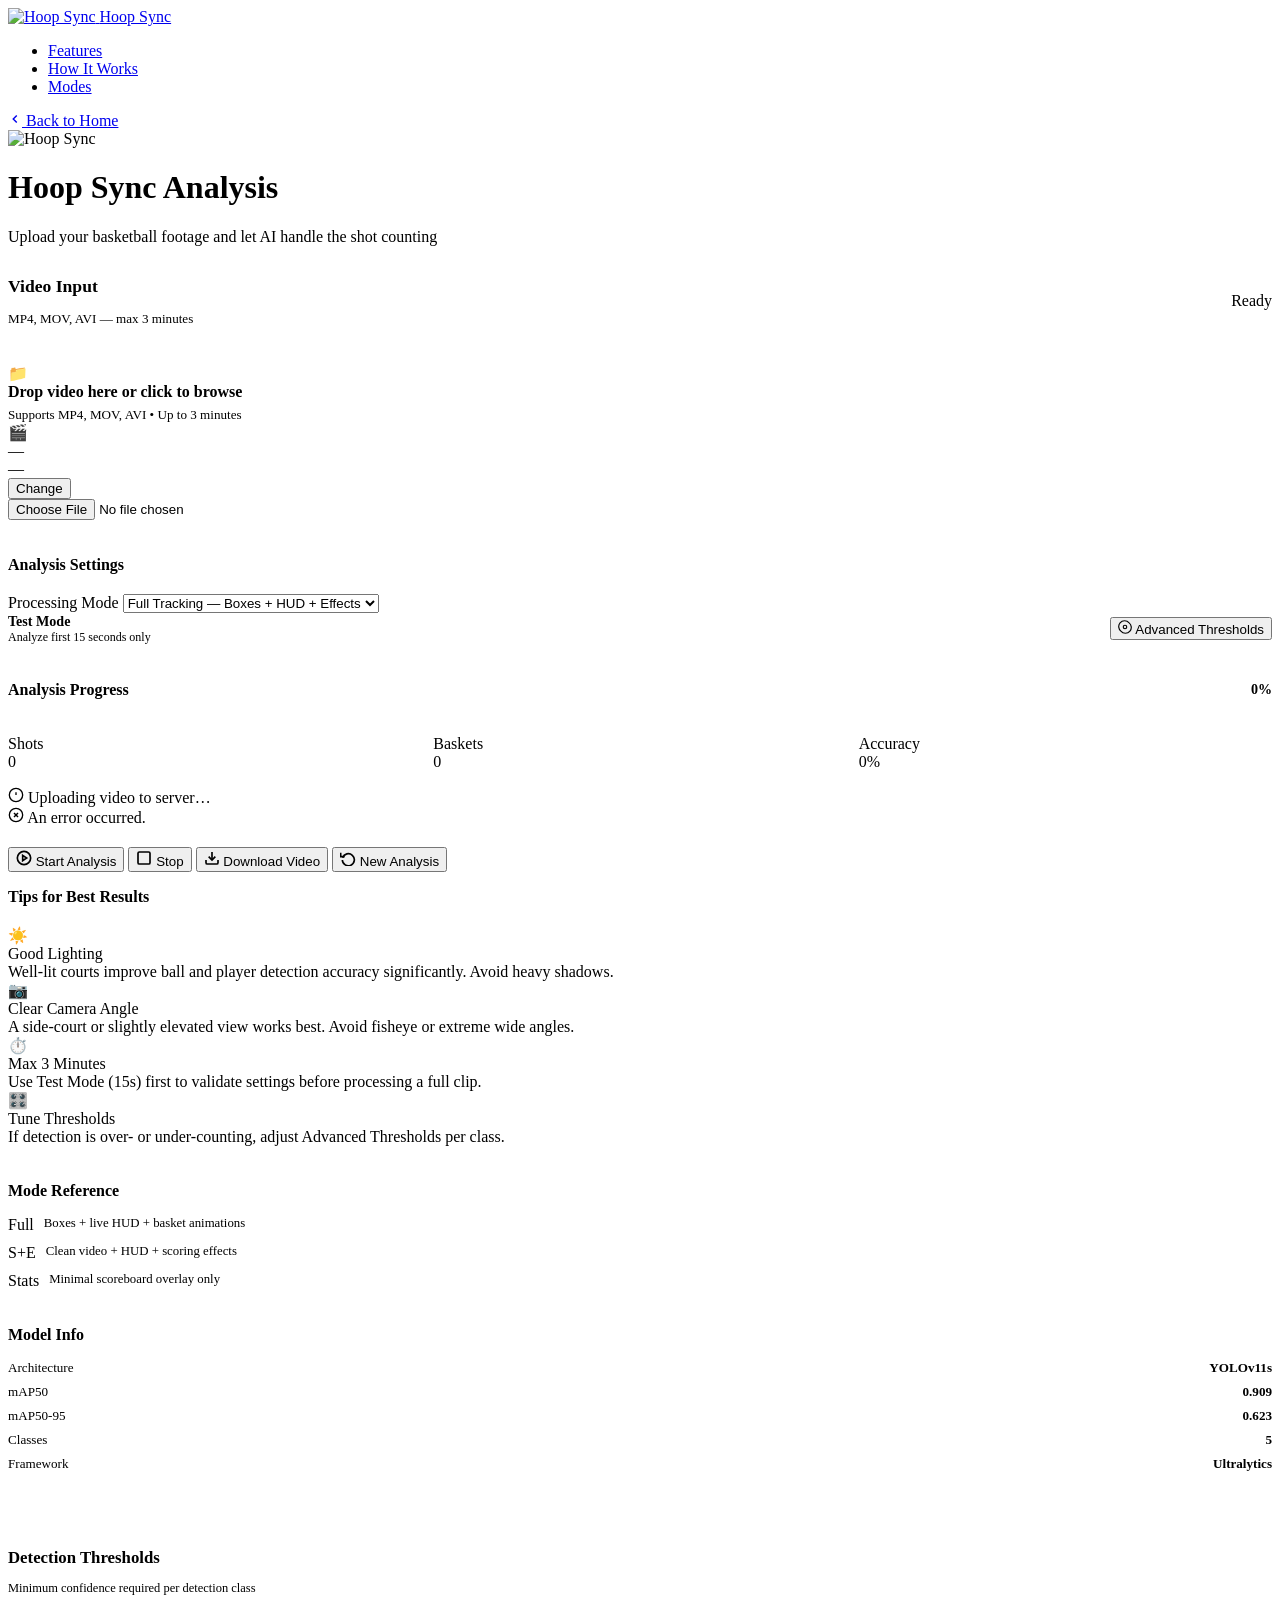
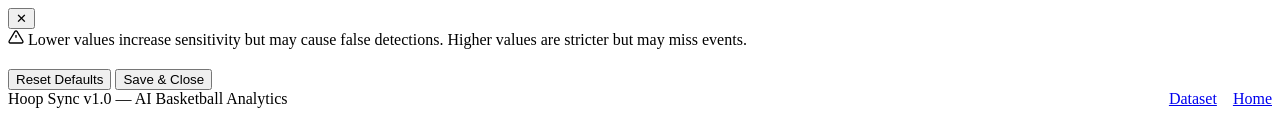
==== frontend/app/index.html @ a54212a4 "Add logo SVG, implement app logic in JavaScript, configure Vercel settings, and remove outdated mode" ====
<!DOCTYPE html>
<html lang="en">
<head>
  <meta charset="UTF-8" />
  <meta name="viewport" content="width=device-width, initial-scale=1.0" />
  <title>Hoop Sync – Analyze Video</title>
  <meta name="description" content="Upload your basketball footage and let Hoop Sync AI analyze shots, baskets, and shooting accuracy." />
  <link rel="icon" href="/static/images/logo.svg" />
  <link rel="stylesheet" href="/static/css/style.css" />
</head>
<body>

<!-- Background orbs -->
<div class="bg-orbs">
  <div class="orb orb-1"></div>
  <div class="orb orb-2"></div>
  <div class="orb orb-3"></div>
</div>

<!-- ===== NAVBAR ===== -->
<nav class="navbar">
  <div class="container nav-inner">
    <a href="/" class="nav-logo">
      <img src="/static/images/logo.svg" alt="Hoop Sync" class="nav-logo-img" />
      <span class="nav-logo-text gradient-text">Hoop Sync</span>
    </a>
    <ul class="nav-links">
      <li><a href="/#features">Features</a></li>
      <li><a href="/#how-it-works">How It Works</a></li>
      <li><a href="/#modes">Modes</a></li>
    </ul>
    <a href="/" class="btn btn-ghost">
      <svg width="14" height="14" viewBox="0 0 24 24" fill="none" stroke="currentColor" stroke-width="2.5"><polyline points="15 18 9 12 15 6"/></svg>
      Back to Home
    </a>
  </div>
</nav>

<!-- ===== APP HEADER ===== -->
<header class="app-header">
  <div class="container">
    <img src="/static/images/logo.svg" alt="Hoop Sync" class="app-logo" />
    <h1 class="app-title"><span class="gradient-text">Hoop Sync</span> Analysis</h1>
    <p class="app-subtitle">Upload your basketball footage and let AI handle the shot counting</p>
  </div>
</header>

<!-- ===== MAIN APP ===== -->
<main class="container" style="padding-bottom:60px;">
  <div class="app-grid">

    <!-- LEFT: Main card -->
    <div style="display:flex;flex-direction:column;gap:20px;">

      <!-- Upload / File card -->
      <div class="card card-glow card-body">
        <div style="display:flex;align-items:center;justify-content:space-between;margin-bottom:24px;flex-wrap:wrap;gap:12px;">
          <div>
            <h2 style="font-size:1.1rem;margin-bottom:4px;">Video Input</h2>
            <p style="font-size:0.82rem;color:var(--text-muted);">MP4, MOV, AVI — max 3 minutes</p>
          </div>
          <span class="badge badge-purple" id="statusBadge">Ready</span>
        </div>

        <!-- Upload zone -->
        <div id="uploadZoneWrap">
          <div class="upload-zone" id="uploadZone">
            <div class="upload-icon">📁</div>
            <div style="font-weight:600;margin-bottom:6px;">Drop video here or click to browse</div>
            <div style="font-size:0.82rem;color:var(--text-muted);">Supports MP4, MOV, AVI &bull; Up to 3 minutes</div>
          </div>
        </div>

        <!-- File info (hidden until file selected) -->
        <div id="fileInfoWrap" class="hidden">
          <div class="file-info">
            <div class="file-icon">🎬</div>
            <div class="file-details">
              <div class="file-name" id="fileName">—</div>
              <div class="file-size" id="fileSize">—</div>
            </div>
            <button class="btn btn-ghost btn-sm" id="btnChangeFile">Change</button>
          </div>
        </div>

        <input type="file" id="fileInput" accept="video/*" class="hidden" />
      </div>

      <!-- Settings card -->
      <div class="card card-body">
        <h3 style="font-size:1rem;margin-bottom:20px;">Analysis Settings</h3>

        <div class="form-group">
          <label class="form-label" for="processingMode">Processing Mode</label>
          <select class="form-control form-select" id="processingMode">
            <option value="full_tracking">Full Tracking — Boxes + HUD + Effects</option>
            <option value="stats_effects">Stats &amp; Effects — Clean View + HUD</option>
            <option value="stats_only">Stats Only — Minimal HUD</option>
          </select>
        </div>

        <div style="display:flex;align-items:center;justify-content:space-between;flex-wrap:wrap;gap:12px;">
          <div class="toggle-wrap" id="testModeToggle" style="cursor:pointer;">
            <div class="toggle" id="testModeToggle"></div>
            <div>
              <div style="font-size:0.88rem;font-weight:600;" id="testModeLabel">Test Mode</div>
              <div style="font-size:0.75rem;color:var(--text-muted);">Analyze first 15 seconds only</div>
            </div>
          </div>
          <button class="btn btn-outline btn-sm" id="btnAdvanced">
            <svg width="14" height="14" viewBox="0 0 24 24" fill="none" stroke="currentColor" stroke-width="2"><circle cx="12" cy="12" r="3"/><path d="M19.07 4.93a10 10 0 0 1 1.41 14.14A10 10 0 0 1 4.93 19.07 10 10 0 0 1 3.52 4.93 10 10 0 0 1 19.07 4.93"/></svg>
            Advanced Thresholds
          </button>
        </div>
      </div>

      <!-- Progress card (hidden until started) -->
      <div class="card card-body hidden" id="progressSection">
        <div style="display:flex;align-items:center;justify-content:space-between;margin-bottom:16px;">
          <h3 style="font-size:1rem;">Analysis Progress</h3>
          <span style="font-size:0.88rem;font-weight:700;color:var(--purple-light);" id="progressPct">0%</span>
        </div>

        <div class="progress-bar-wrap" style="margin-bottom:20px;">
          <div class="progress-bar-fill" id="progressBar" style="width:0%"></div>
        </div>

        <!-- Live stats -->
        <div style="display:grid;grid-template-columns:repeat(3,1fr);gap:12px;margin-bottom:16px;">
          <div class="stat-card purple">
            <div class="stat-label">Shots</div>
            <div class="stat-value" id="statShots">0</div>
          </div>
          <div class="stat-card orange">
            <div class="stat-label">Baskets</div>
            <div class="stat-value" id="statBaskets">0</div>
          </div>
          <div class="stat-card cyan">
            <div class="stat-label">Accuracy</div>
            <div class="stat-value" id="statAccuracy">0%</div>
          </div>
        </div>

        <!-- Uploading note -->
        <div class="alert alert-info hidden" id="uploadingNote">
          <svg width="16" height="16" viewBox="0 0 24 24" fill="none" stroke="currentColor" stroke-width="2"><circle cx="12" cy="12" r="10"/><line x1="12" y1="8" x2="12" y2="12"/><line x1="12" y1="16" x2="12.01" y2="16"/></svg>
          Uploading video to server…
        </div>

        <!-- Error -->
        <div class="alert alert-error hidden" id="errorMsg">
          <svg width="16" height="16" viewBox="0 0 24 24" fill="none" stroke="currentColor" stroke-width="2"><circle cx="12" cy="12" r="10"/><line x1="15" y1="9" x2="9" y2="15"/><line x1="9" y1="9" x2="15" y2="15"/></svg>
          <span id="errorText">An error occurred.</span>
        </div>
      </div>

      <!-- Action buttons -->
      <div class="actions-row">
        <button class="btn btn-primary hidden" id="btnStart" style="flex:1;">
          <svg width="16" height="16" viewBox="0 0 24 24" fill="none" stroke="currentColor" stroke-width="2.5"><circle cx="12" cy="12" r="10"/><polygon points="10 8 16 12 10 16 10 8"/></svg>
          Start Analysis
        </button>
        <button class="btn btn-danger hidden" id="btnStop" style="flex:1;">
          <svg width="16" height="16" viewBox="0 0 24 24" fill="none" stroke="currentColor" stroke-width="2.5"><rect x="3" y="3" width="18" height="18" rx="2"/></svg>
          Stop
        </button>
        <button class="btn btn-success hidden" id="btnDownload" style="flex:1;">
          <svg width="16" height="16" viewBox="0 0 24 24" fill="none" stroke="currentColor" stroke-width="2.5"><path d="M21 15v4a2 2 0 0 1-2 2H5a2 2 0 0 1-2-2v-4"/><polyline points="7 10 12 15 17 10"/><line x1="12" y1="15" x2="12" y2="3"/></svg>
          Download Video
        </button>
        <button class="btn btn-ghost hidden" id="btnReset">
          <svg width="16" height="16" viewBox="0 0 24 24" fill="none" stroke="currentColor" stroke-width="2.5"><polyline points="1 4 1 10 7 10"/><path d="M3.51 15a9 9 0 1 0 .49-3.36"/></svg>
          New Analysis
        </button>
      </div>

    </div>

    <!-- RIGHT: Tips sidebar -->
    <div style="display:flex;flex-direction:column;gap:20px;">

      <!-- Tips card -->
      <div class="card card-body">
        <h3 style="font-size:1rem;margin-bottom:20px;">Tips for Best Results</h3>
        <div class="tip-item">
          <div class="tip-icon purple">☀️</div>
          <div>
            <div class="tip-title">Good Lighting</div>
            <div class="tip-desc">Well-lit courts improve ball and player detection accuracy significantly. Avoid heavy shadows.</div>
          </div>
        </div>
        <div class="tip-item">
          <div class="tip-icon orange">📷</div>
          <div>
            <div class="tip-title">Clear Camera Angle</div>
            <div class="tip-desc">A side-court or slightly elevated view works best. Avoid fisheye or extreme wide angles.</div>
          </div>
        </div>
        <div class="tip-item">
          <div class="tip-icon cyan">⏱️</div>
          <div>
            <div class="tip-title">Max 3 Minutes</div>
            <div class="tip-desc">Use Test Mode (15s) first to validate settings before processing a full clip.</div>
          </div>
        </div>
        <div class="tip-item">
          <div class="tip-icon purple">🎛️</div>
          <div>
            <div class="tip-title">Tune Thresholds</div>
            <div class="tip-desc">If detection is over- or under-counting, adjust Advanced Thresholds per class.</div>
          </div>
        </div>
      </div>

      <!-- Modes quick reference -->
      <div class="card card-body">
        <h3 style="font-size:1rem;margin-bottom:16px;">Mode Reference</h3>
        <div style="display:flex;flex-direction:column;gap:10px;">
          <div style="display:flex;align-items:flex-start;gap:10px;">
            <span class="badge badge-purple" style="white-space:nowrap;flex-shrink:0;">Full</span>
            <span style="font-size:0.8rem;color:var(--text-secondary);">Boxes + live HUD + basket animations</span>
          </div>
          <div style="display:flex;align-items:flex-start;gap:10px;">
            <span class="badge badge-orange" style="white-space:nowrap;flex-shrink:0;">S+E</span>
            <span style="font-size:0.8rem;color:var(--text-secondary);">Clean video + HUD + scoring effects</span>
          </div>
          <div style="display:flex;align-items:flex-start;gap:10px;">
            <span class="badge badge-cyan" style="white-space:nowrap;flex-shrink:0;">Stats</span>
            <span style="font-size:0.8rem;color:var(--text-secondary);">Minimal scoreboard overlay only</span>
          </div>
        </div>
      </div>

      <!-- Model info -->
      <div class="card card-body">
        <h3 style="font-size:1rem;margin-bottom:16px;">Model Info</h3>
        <div style="display:flex;flex-direction:column;gap:8px;">
          <div style="display:flex;justify-content:space-between;font-size:0.82rem;">
            <span style="color:var(--text-muted);">Architecture</span>
            <span style="font-weight:600;">YOLOv11s</span>
          </div>
          <div style="display:flex;justify-content:space-between;font-size:0.82rem;">
            <span style="color:var(--text-muted);">mAP50</span>
            <span style="font-weight:600;color:var(--purple-light);">0.909</span>
          </div>
          <div style="display:flex;justify-content:space-between;font-size:0.82rem;">
            <span style="color:var(--text-muted);">mAP50-95</span>
            <span style="font-weight:600;color:var(--purple-light);">0.623</span>
          </div>
          <div style="display:flex;justify-content:space-between;font-size:0.82rem;">
            <span style="color:var(--text-muted);">Classes</span>
            <span style="font-weight:600;">5</span>
          </div>
          <div style="display:flex;justify-content:space-between;font-size:0.82rem;">
            <span style="color:var(--text-muted);">Framework</span>
            <span style="font-weight:600;">Ultralytics</span>
          </div>
        </div>
      </div>

    </div>
  </div>
</main>

<!-- ===== ADVANCED THRESHOLDS MODAL ===== -->
<div class="modal-overlay" id="modalOverlay">
  <div class="modal">
    <div class="modal-header">
      <div>
        <h3 style="font-size:1.05rem;margin-bottom:4px;">Detection Thresholds</h3>
        <p style="font-size:0.78rem;color:var(--text-muted);">Minimum confidence required per detection class</p>
      </div>
      <button class="btn btn-ghost btn-sm" id="btnCloseModal">✕</button>
    </div>
    <div class="modal-body">
      <div class="alert alert-warning" style="margin-bottom:20px;">
        <svg width="16" height="16" viewBox="0 0 24 24" fill="none" stroke="currentColor" stroke-width="2"><path d="M10.29 3.86L1.82 18a2 2 0 0 0 1.71 3h16.94a2 2 0 0 0 1.71-3L13.71 3.86a2 2 0 0 0-3.42 0z"/><line x1="12" y1="9" x2="12" y2="13"/><line x1="12" y1="17" x2="12.01" y2="17"/></svg>
        <span>Lower values increase sensitivity but may cause false detections. Higher values are stricter but may miss events.</span>
      </div>
      <div id="thresholdsContainer"></div>
    </div>
    <div class="modal-footer">
      <button class="btn btn-ghost btn-sm" id="btnResetThresholds">Reset Defaults</button>
      <button class="btn btn-primary btn-sm" id="btnSaveThresholds">Save &amp; Close</button>
    </div>
  </div>
</div>

<!-- ===== FOOTER ===== -->
<footer class="footer">
  <div class="container">
    <div style="display:flex;align-items:center;justify-content:space-between;flex-wrap:wrap;gap:12px;">
      <span>Hoop Sync v1.0 &mdash; AI Basketball Analytics</span>
      <div style="display:flex;gap:16px;">
        <a href="https://roboflow.com" target="_blank" rel="noopener">Dataset</a>
        <a href="/">Home</a>
      </div>
    </div>
  </div>
</footer>

<!-- Set this to your Hugging Face Space URL before deploying -->
<script>window.BACKEND_URL = 'https://YOUR-USERNAME-YOUR-SPACE-NAME.hf.space';</script>
<script src="/static/js/app.js"></script>
</body>
</html>
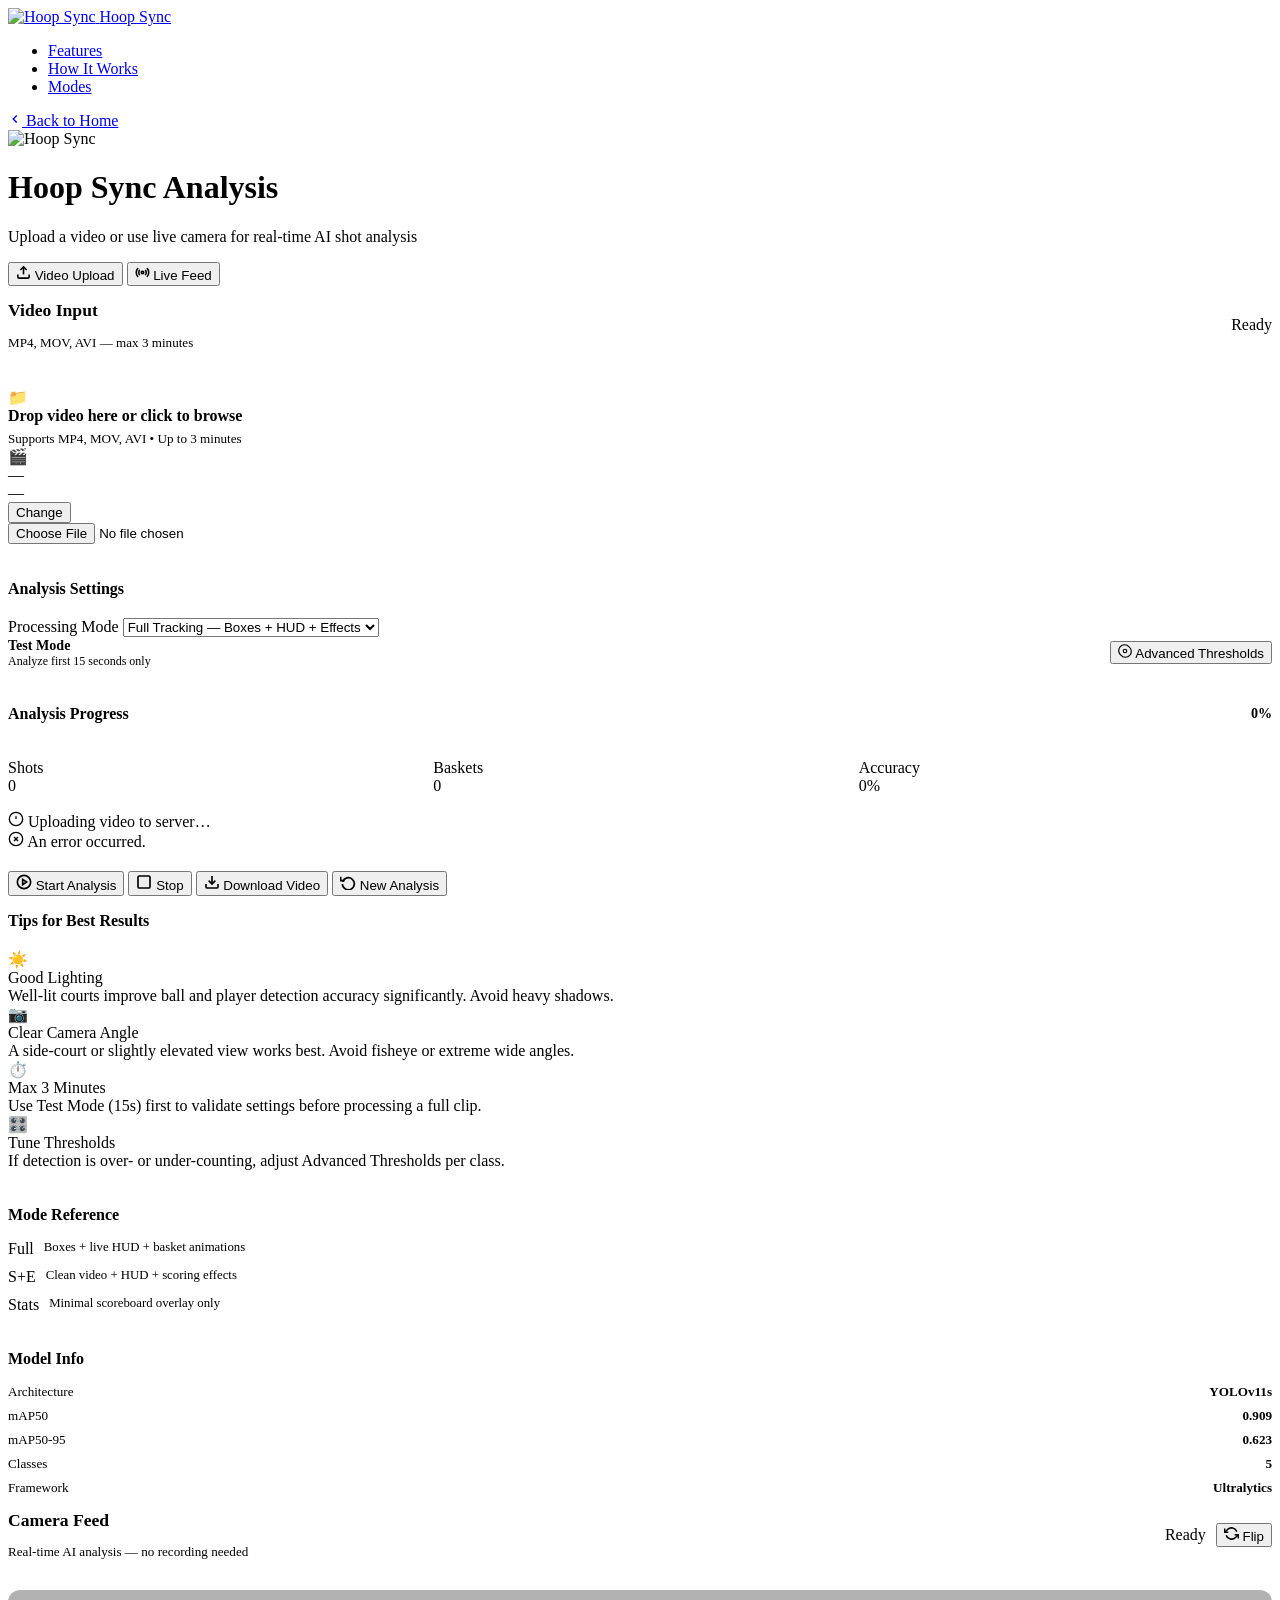
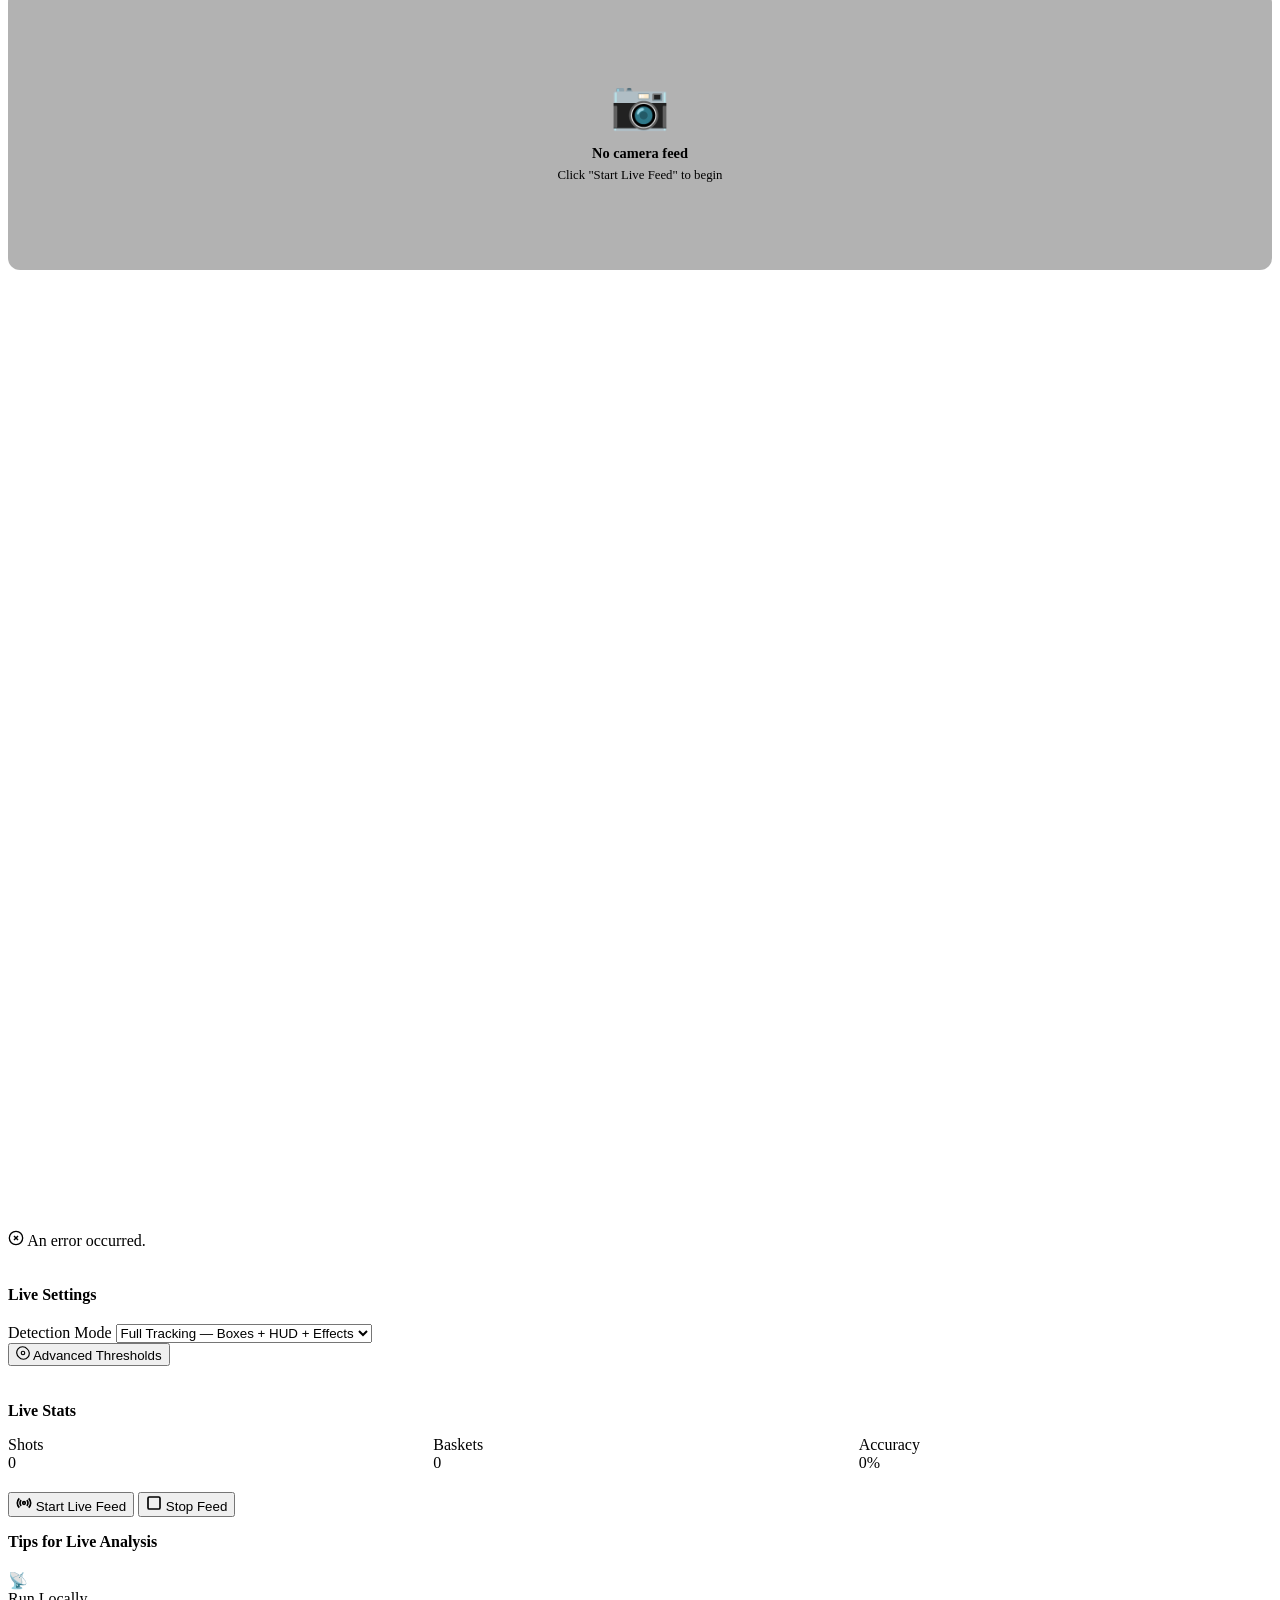
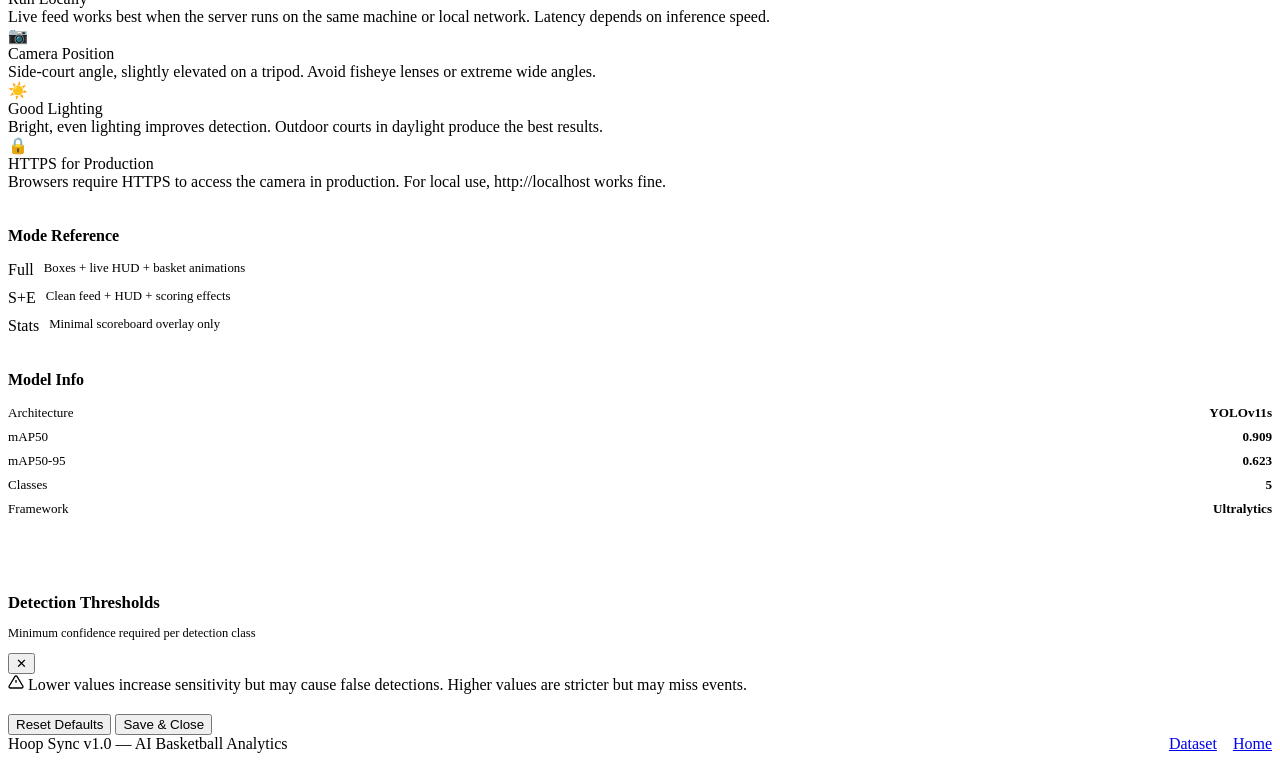
==== commit 82d14f60: "feat: implement live camera feed and video upload functionality with UI updates - Updated app subtit" ====
--- a/frontend/app/index.html
+++ b/frontend/app/index.html
@@ -41,12 +41,27 @@
   <div class="container">
     <img src="/static/images/logo.svg" alt="Hoop Sync" class="app-logo" />
     <h1 class="app-title"><span class="gradient-text">Hoop Sync</span> Analysis</h1>
-    <p class="app-subtitle">Upload your basketball footage and let AI handle the shot counting</p>
+    <p class="app-subtitle">Upload a video or use live camera for real-time AI shot analysis</p>
   </div>
 </header>
 
 <!-- ===== MAIN APP ===== -->
 <main class="container" style="padding-bottom:60px;">
+
+  <!-- ===== MODE TABS ===== -->
+  <div class="tab-bar">
+    <button class="tab-btn" id="tabBtnUpload">
+      <svg width="15" height="15" viewBox="0 0 24 24" fill="none" stroke="currentColor" stroke-width="2.5"><path d="M21 15v4a2 2 0 0 1-2 2H5a2 2 0 0 1-2-2v-4"/><polyline points="17 8 12 3 7 8"/><line x1="12" y1="3" x2="12" y2="15"/></svg>
+      Video Upload
+    </button>
+    <button class="tab-btn active" id="tabBtnLive">
+      <svg width="15" height="15" viewBox="0 0 24 24" fill="none" stroke="currentColor" stroke-width="2.5"><circle cx="12" cy="12" r="2"/><path d="M16.24 7.76a6 6 0 0 1 0 8.49m-8.48-.01a6 6 0 0 1 0-8.49m11.31-2.82a10 10 0 0 1 0 14.14m-14.14 0a10 10 0 0 1 0-14.14"/></svg>
+      Live Feed
+    </button>
+  </div>
+
+  <!-- ===== VIDEO UPLOAD TAB ===== -->
+  <div id="tabUpload" class="tab-panel hidden">
   <div class="app-grid">
 
     <!-- LEFT: Main card -->
@@ -260,6 +275,188 @@
 
     </div>
   </div>
+  </div><!-- /tabUpload -->
+
+  <!-- ===== LIVE FEED TAB ===== -->
+  <div id="tabLive" class="tab-panel">
+    <div class="app-grid">
+
+      <!-- LEFT: Camera + Controls -->
+      <div style="display:flex;flex-direction:column;gap:20px;">
+
+        <!-- Camera preview card -->
+        <div class="card card-glow card-body">
+          <div style="display:flex;align-items:center;justify-content:space-between;margin-bottom:16px;flex-wrap:wrap;gap:12px;">
+            <div>
+              <h2 style="font-size:1.1rem;margin-bottom:4px;">Camera Feed</h2>
+              <p style="font-size:0.82rem;color:var(--text-muted);">Real-time AI analysis — no recording needed</p>
+            </div>
+            <div style="display:flex;align-items:center;gap:10px;">
+              <span class="live-dot hidden" id="liveDot"></span>
+              <span class="badge badge-purple" id="liveBadge">Ready</span>
+              <button class="btn btn-ghost btn-sm hidden" id="btnFlipCamera" title="Switch camera">
+                <svg width="15" height="15" viewBox="0 0 24 24" fill="none" stroke="currentColor" stroke-width="2.5"><path d="M1 4v6h6"/><path d="M23 20v-6h-6"/><path d="M20.49 9A9 9 0 0 0 5.64 5.64L1 10m22 4-4.64 4.36A9 9 0 0 1 3.51 15"/></svg>
+                Flip
+              </button>
+            </div>
+          </div>
+
+          <!-- Placeholder shown before feed starts -->
+          <div id="livePlaceholder" style="display:flex;align-items:center;justify-content:center;background:rgba(0,0,0,0.3);border-radius:12px;min-height:280px;border:2px dashed var(--border);">
+            <div style="text-align:center;color:var(--text-muted);">
+              <div style="font-size:3rem;margin-bottom:12px;">📷</div>
+              <div style="font-size:0.9rem;font-weight:600;margin-bottom:6px;">No camera feed</div>
+              <div style="font-size:0.8rem;">Click "Start Live Feed" to begin</div>
+            </div>
+          </div>
+
+          <!-- Annotated frame canvas (hidden until live) -->
+          <canvas id="liveCanvas" width="640" height="480" class="hidden" style="width:100%;height:auto;border-radius:12px;display:block;"></canvas>
+
+          <!-- Hidden video element for webcam capture -->
+          <video id="liveVideo" autoplay muted playsinline style="position:fixed;top:-9999px;left:-9999px;width:1px;height:1px;"></video>
+
+          <!-- Error alert -->
+          <div class="alert alert-error hidden" id="liveError" style="margin-top:12px;">
+            <svg width="16" height="16" viewBox="0 0 24 24" fill="none" stroke="currentColor" stroke-width="2"><circle cx="12" cy="12" r="10"/><line x1="15" y1="9" x2="9" y2="15"/><line x1="9" y1="9" x2="15" y2="15"/></svg>
+            <span id="liveErrorText">An error occurred.</span>
+          </div>
+        </div>
+
+        <!-- Settings card -->
+        <div class="card card-body">
+          <h3 style="font-size:1rem;margin-bottom:20px;">Live Settings</h3>
+          <div class="form-group">
+            <label class="form-label" for="liveModeSelect">Detection Mode</label>
+            <select class="form-control form-select" id="liveModeSelect">
+              <option value="full_tracking">Full Tracking — Boxes + HUD + Effects</option>
+              <option value="stats_effects">Stats &amp; Effects — Clean View + HUD</option>
+              <option value="stats_only">Stats Only — Minimal HUD</option>
+            </select>
+          </div>
+          <button class="btn btn-outline btn-sm" id="btnLiveAdvanced">
+            <svg width="14" height="14" viewBox="0 0 24 24" fill="none" stroke="currentColor" stroke-width="2"><circle cx="12" cy="12" r="3"/><path d="M19.07 4.93a10 10 0 0 1 1.41 14.14A10 10 0 0 1 4.93 19.07 10 10 0 0 1 3.52 4.93 10 10 0 0 1 19.07 4.93"/></svg>
+            Advanced Thresholds
+          </button>
+        </div>
+
+        <!-- Live stats (visible while streaming) -->
+        <div class="card card-body hidden" id="liveStatsSection">
+          <h3 style="font-size:1rem;margin-bottom:16px;">Live Stats</h3>
+          <div style="display:grid;grid-template-columns:repeat(3,1fr);gap:12px;">
+            <div class="stat-card purple">
+              <div class="stat-label">Shots</div>
+              <div class="stat-value" id="liveStatShots">0</div>
+            </div>
+            <div class="stat-card orange">
+              <div class="stat-label">Baskets</div>
+              <div class="stat-value" id="liveStatBaskets">0</div>
+            </div>
+            <div class="stat-card cyan">
+              <div class="stat-label">Accuracy</div>
+              <div class="stat-value" id="liveStatAccuracy">0%</div>
+            </div>
+          </div>
+        </div>
+
+        <!-- Action buttons -->
+        <div class="actions-row">
+          <button class="btn btn-primary" id="btnStartLive" style="flex:1;">
+            <svg width="16" height="16" viewBox="0 0 24 24" fill="none" stroke="currentColor" stroke-width="2.5"><circle cx="12" cy="12" r="2"/><path d="M16.24 7.76a6 6 0 0 1 0 8.49m-8.48-.01a6 6 0 0 1 0-8.49m11.31-2.82a10 10 0 0 1 0 14.14m-14.14 0a10 10 0 0 1 0-14.14"/></svg>
+            Start Live Feed
+          </button>
+          <button class="btn btn-danger hidden" id="btnStopLive" style="flex:1;">
+            <svg width="16" height="16" viewBox="0 0 24 24" fill="none" stroke="currentColor" stroke-width="2.5"><rect x="3" y="3" width="18" height="18" rx="2"/></svg>
+            Stop Feed
+          </button>
+        </div>
+
+      </div>
+
+      <!-- RIGHT: Live tips + info -->
+      <div style="display:flex;flex-direction:column;gap:20px;">
+
+        <div class="card card-body">
+          <h3 style="font-size:1rem;margin-bottom:20px;">Tips for Live Analysis</h3>
+          <div class="tip-item">
+            <div class="tip-icon purple">📡</div>
+            <div>
+              <div class="tip-title">Run Locally</div>
+              <div class="tip-desc">Live feed works best when the server runs on the same machine or local network. Latency depends on inference speed.</div>
+            </div>
+          </div>
+          <div class="tip-item">
+            <div class="tip-icon orange">📷</div>
+            <div>
+              <div class="tip-title">Camera Position</div>
+              <div class="tip-desc">Side-court angle, slightly elevated on a tripod. Avoid fisheye lenses or extreme wide angles.</div>
+            </div>
+          </div>
+          <div class="tip-item">
+            <div class="tip-icon cyan">☀️</div>
+            <div>
+              <div class="tip-title">Good Lighting</div>
+              <div class="tip-desc">Bright, even lighting improves detection. Outdoor courts in daylight produce the best results.</div>
+            </div>
+          </div>
+          <div class="tip-item">
+            <div class="tip-icon purple">🔒</div>
+            <div>
+              <div class="tip-title">HTTPS for Production</div>
+              <div class="tip-desc">Browsers require HTTPS to access the camera in production. For local use, http://localhost works fine.</div>
+            </div>
+          </div>
+        </div>
+
+        <div class="card card-body">
+          <h3 style="font-size:1rem;margin-bottom:16px;">Mode Reference</h3>
+          <div style="display:flex;flex-direction:column;gap:10px;">
+            <div style="display:flex;align-items:flex-start;gap:10px;">
+              <span class="badge badge-purple" style="white-space:nowrap;flex-shrink:0;">Full</span>
+              <span style="font-size:0.8rem;color:var(--text-secondary);">Boxes + live HUD + basket animations</span>
+            </div>
+            <div style="display:flex;align-items:flex-start;gap:10px;">
+              <span class="badge badge-orange" style="white-space:nowrap;flex-shrink:0;">S+E</span>
+              <span style="font-size:0.8rem;color:var(--text-secondary);">Clean feed + HUD + scoring effects</span>
+            </div>
+            <div style="display:flex;align-items:flex-start;gap:10px;">
+              <span class="badge badge-cyan" style="white-space:nowrap;flex-shrink:0;">Stats</span>
+              <span style="font-size:0.8rem;color:var(--text-secondary);">Minimal scoreboard overlay only</span>
+            </div>
+          </div>
+        </div>
+
+        <div class="card card-body">
+          <h3 style="font-size:1rem;margin-bottom:16px;">Model Info</h3>
+          <div style="display:flex;flex-direction:column;gap:8px;">
+            <div style="display:flex;justify-content:space-between;font-size:0.82rem;">
+              <span style="color:var(--text-muted);">Architecture</span>
+              <span style="font-weight:600;">YOLOv11s</span>
+            </div>
+            <div style="display:flex;justify-content:space-between;font-size:0.82rem;">
+              <span style="color:var(--text-muted);">mAP50</span>
+              <span style="font-weight:600;color:var(--purple-light);">0.909</span>
+            </div>
+            <div style="display:flex;justify-content:space-between;font-size:0.82rem;">
+              <span style="color:var(--text-muted);">mAP50-95</span>
+              <span style="font-weight:600;color:var(--purple-light);">0.623</span>
+            </div>
+            <div style="display:flex;justify-content:space-between;font-size:0.82rem;">
+              <span style="color:var(--text-muted);">Classes</span>
+              <span style="font-weight:600;">5</span>
+            </div>
+            <div style="display:flex;justify-content:space-between;font-size:0.82rem;">
+              <span style="color:var(--text-muted);">Framework</span>
+              <span style="font-weight:600;">Ultralytics</span>
+            </div>
+          </div>
+        </div>
+
+      </div>
+
+    </div>
+  </div><!-- /tabLive -->
+
 </main>
 
 <!-- ===== ADVANCED THRESHOLDS MODAL ===== -->
@@ -299,8 +496,8 @@
   </div>
 </footer>
 
-<!-- Set this to your Hugging Face Space URL before deploying -->
-<script>window.BACKEND_URL = 'https://YOUR-USERNAME-YOUR-SPACE-NAME.hf.space';</script>
+<!-- Set this to your backend URL before deploying -->
+<script>window.BACKEND_URL = 'https://aaryan-athena-hoop-sync-backend.hf.space';</script>
 <script src="/static/js/app.js"></script>
 </body>
 </html>
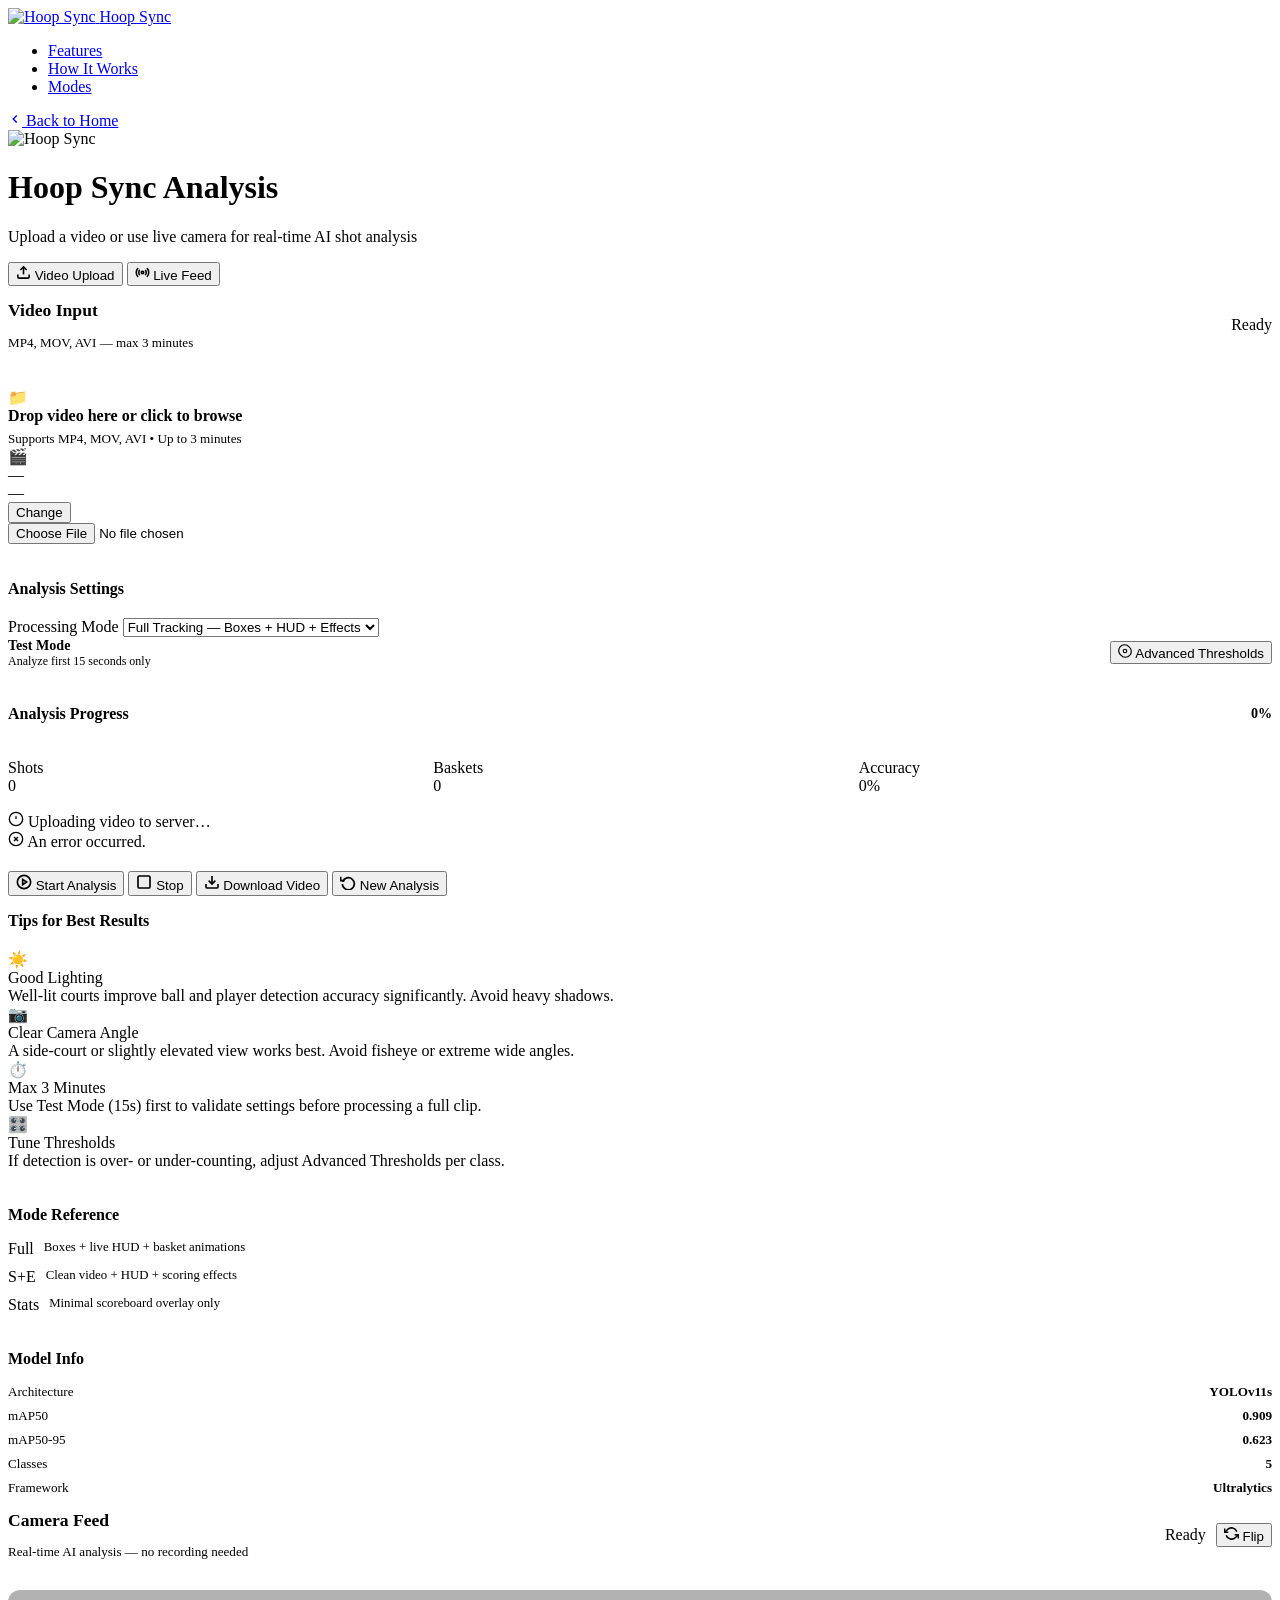
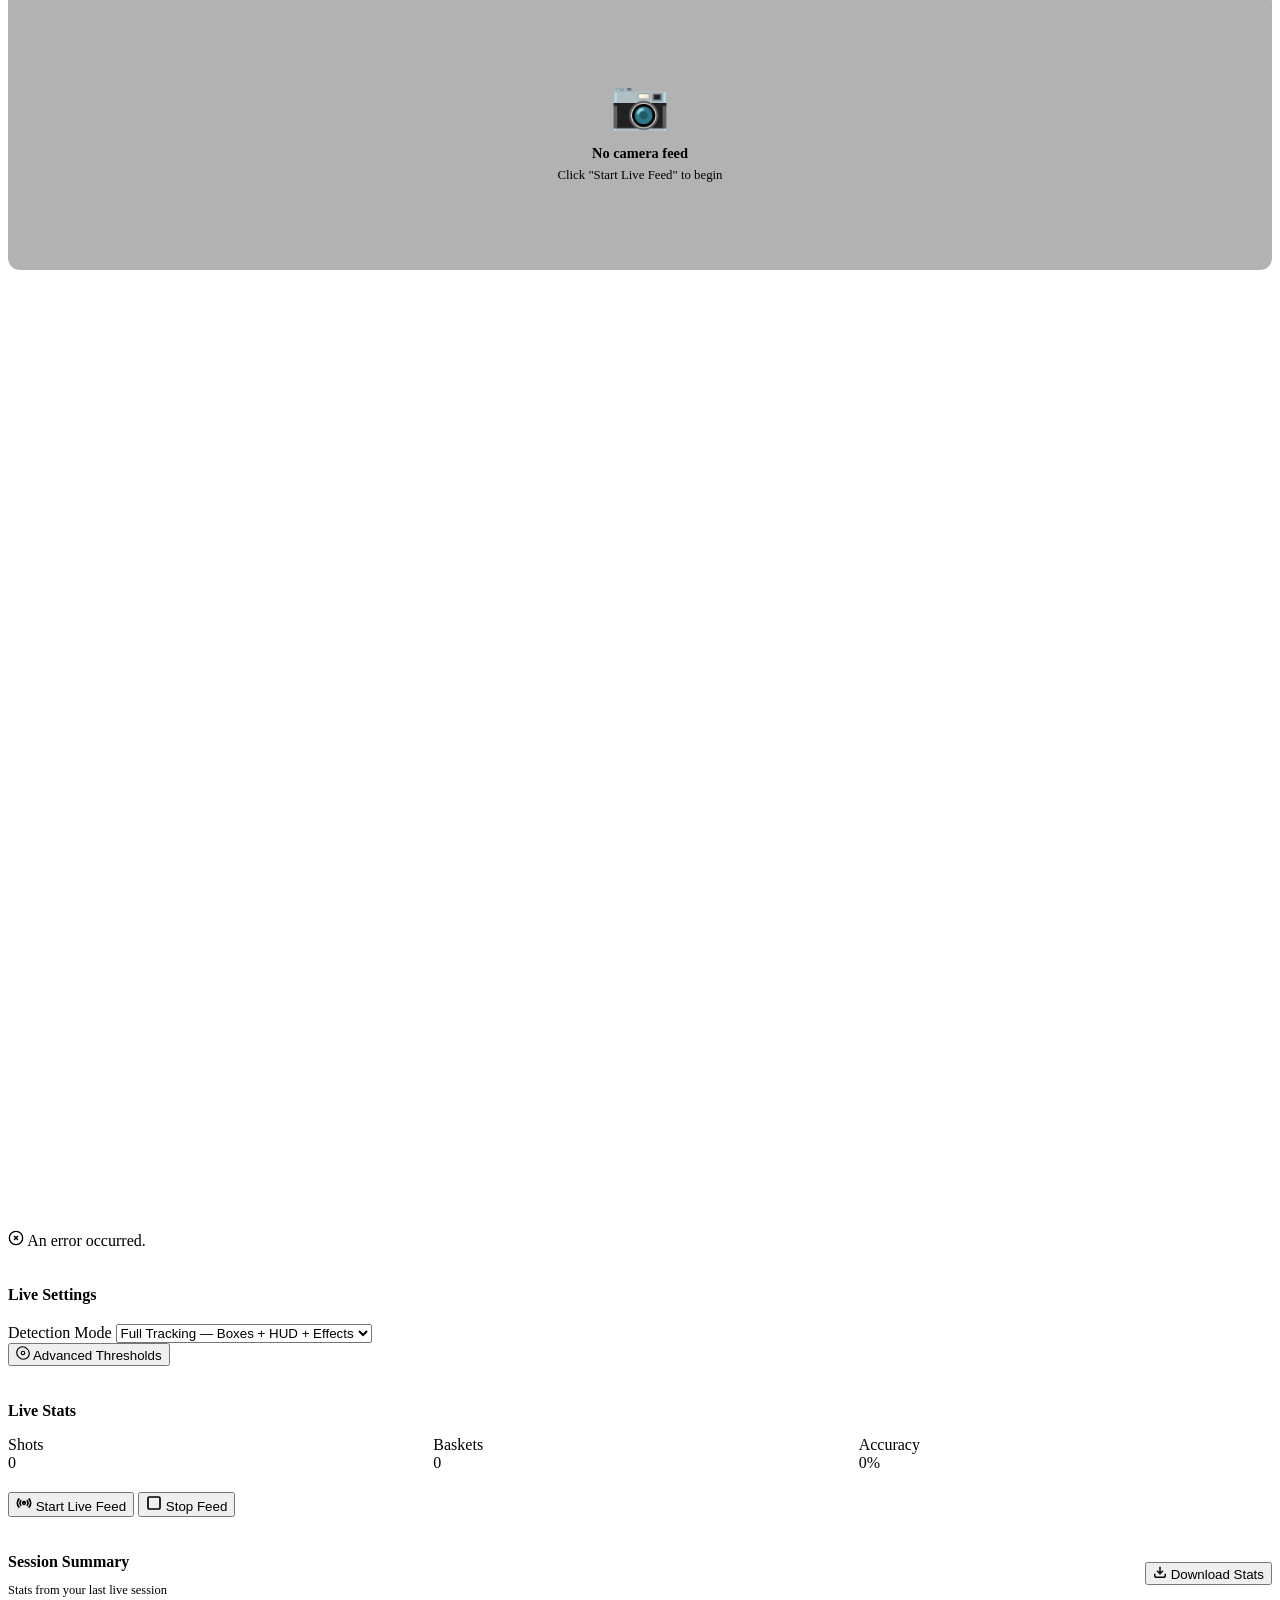
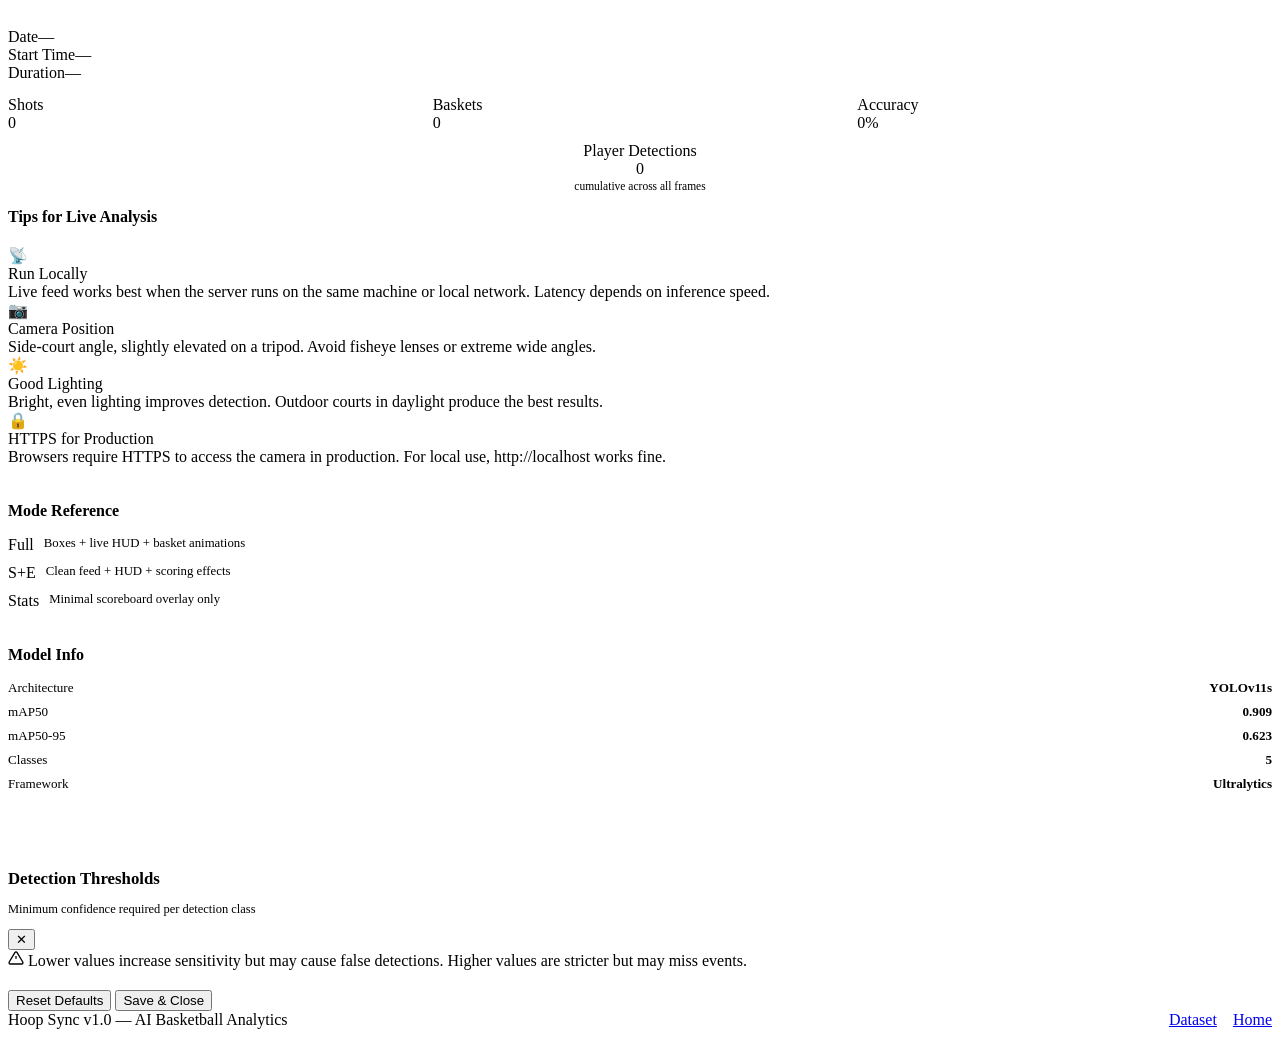
==== commit 7dcd94ff: "Add session summary feature with download option for live session stats - Implemented a session summ" ====
--- a/frontend/app/index.html
+++ b/frontend/app/index.html
@@ -371,6 +371,35 @@
           </button>
         </div>
 
+        <!-- Session Summary (shown after feed stops) -->
+        <div class="card card-body hidden" id="sessionSummary">
+          <div style="display:flex;align-items:center;justify-content:space-between;margin-bottom:18px;flex-wrap:wrap;gap:12px;">
+            <div>
+              <h3 style="font-size:1rem;margin-bottom:3px;">Session Summary</h3>
+              <p style="font-size:0.78rem;color:var(--text-muted);">Stats from your last live session</p>
+            </div>
+            <button class="btn btn-outline btn-sm" id="btnDownloadStats">
+              <svg width="14" height="14" viewBox="0 0 24 24" fill="none" stroke="currentColor" stroke-width="2.5"><path d="M21 15v4a2 2 0 0 1-2 2H5a2 2 0 0 1-2-2v-4"/><polyline points="7 10 12 15 17 10"/><line x1="12" y1="15" x2="12" y2="3"/></svg>
+              Download Stats
+            </button>
+          </div>
+          <div class="session-meta">
+            <div class="session-row"><span class="session-label">Date</span><span class="session-value" id="sumDate">—</span></div>
+            <div class="session-row"><span class="session-label">Start Time</span><span class="session-value" id="sumTime">—</span></div>
+            <div class="session-row"><span class="session-label">Duration</span><span class="session-value" id="sumDuration">—</span></div>
+          </div>
+          <div style="display:grid;grid-template-columns:repeat(3,1fr);gap:10px;margin-top:14px;">
+            <div class="stat-card purple"><div class="stat-label">Shots</div><div class="stat-value" id="sumShots">0</div></div>
+            <div class="stat-card orange"><div class="stat-label">Baskets</div><div class="stat-value" id="sumBaskets">0</div></div>
+            <div class="stat-card cyan"><div class="stat-label">Accuracy</div><div class="stat-value" id="sumAccuracy">0%</div></div>
+          </div>
+          <div class="stat-card purple" style="margin-top:10px;text-align:center;">
+            <div class="stat-label">Player Detections</div>
+            <div class="stat-value" id="sumPersons">0</div>
+            <div style="font-size:0.72rem;color:var(--text-muted);margin-top:2px;">cumulative across all frames</div>
+          </div>
+        </div>
+
       </div>
 
       <!-- RIGHT: Live tips + info -->
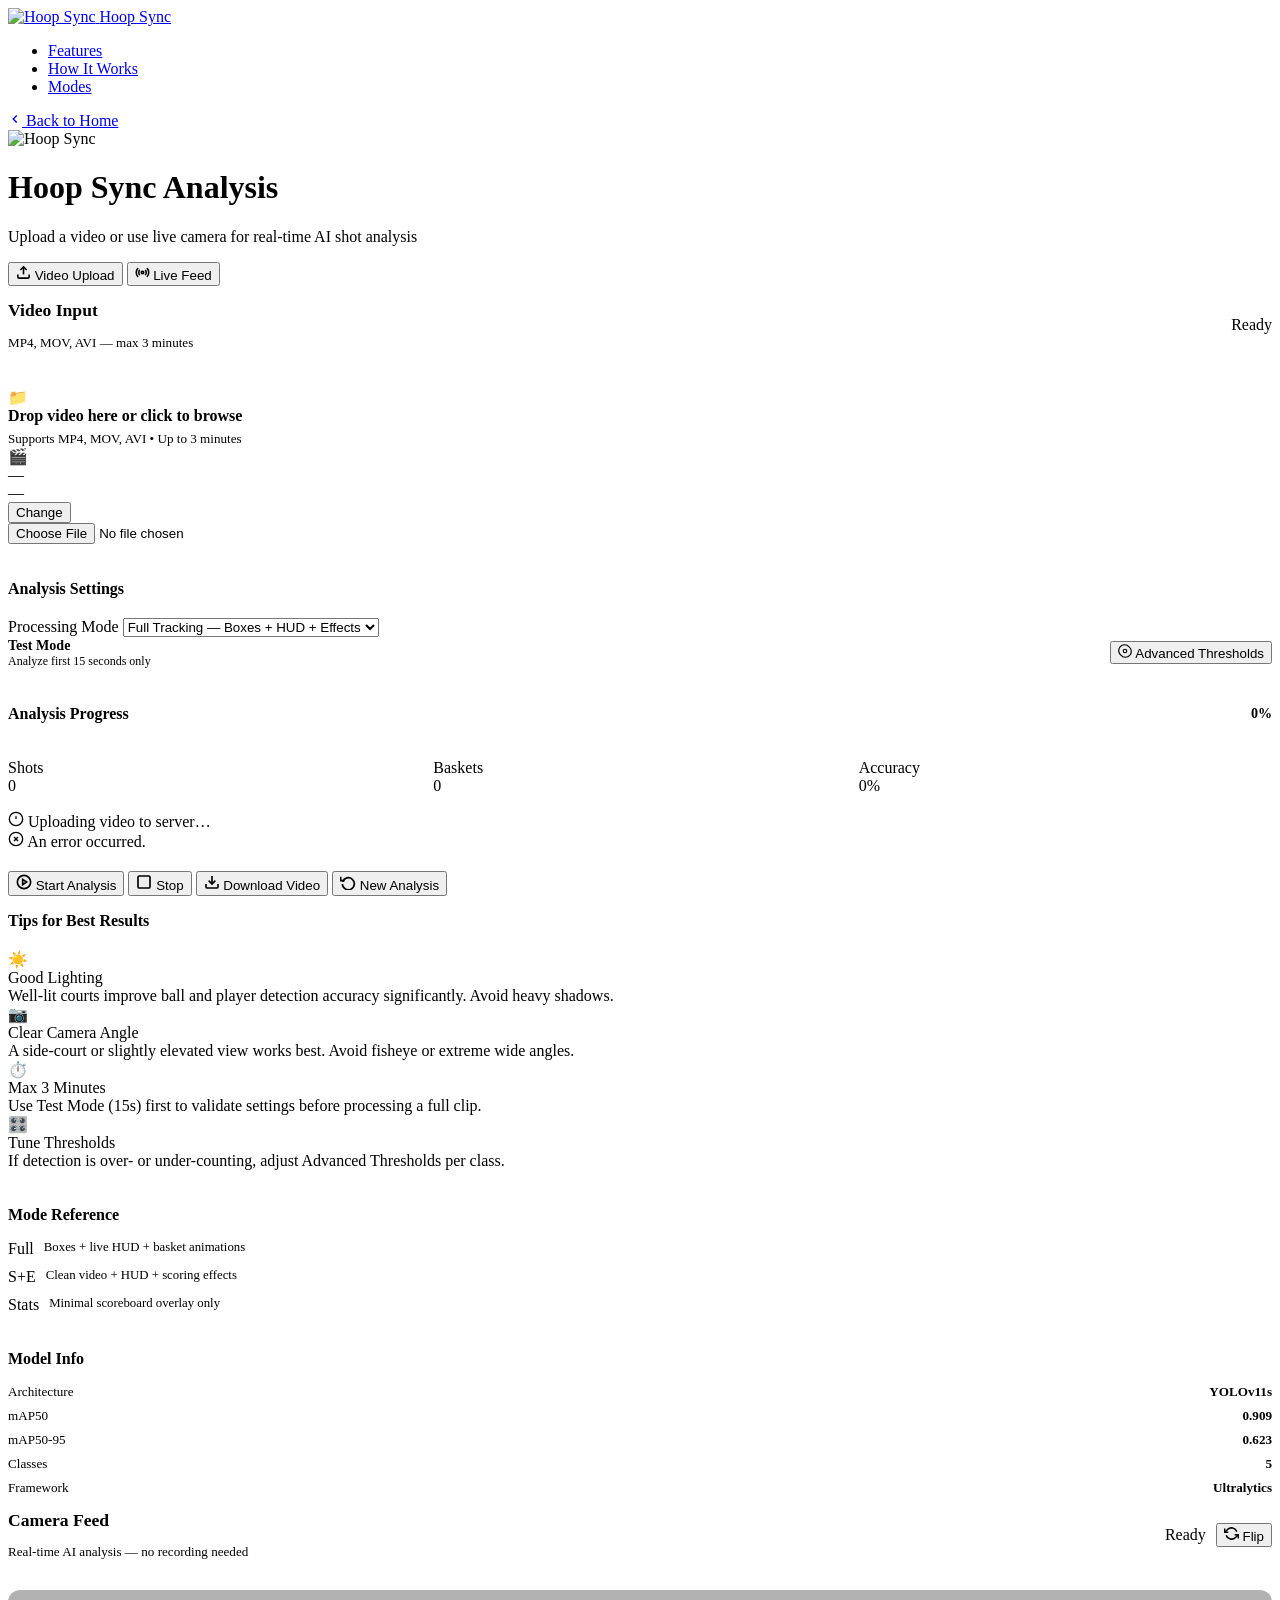
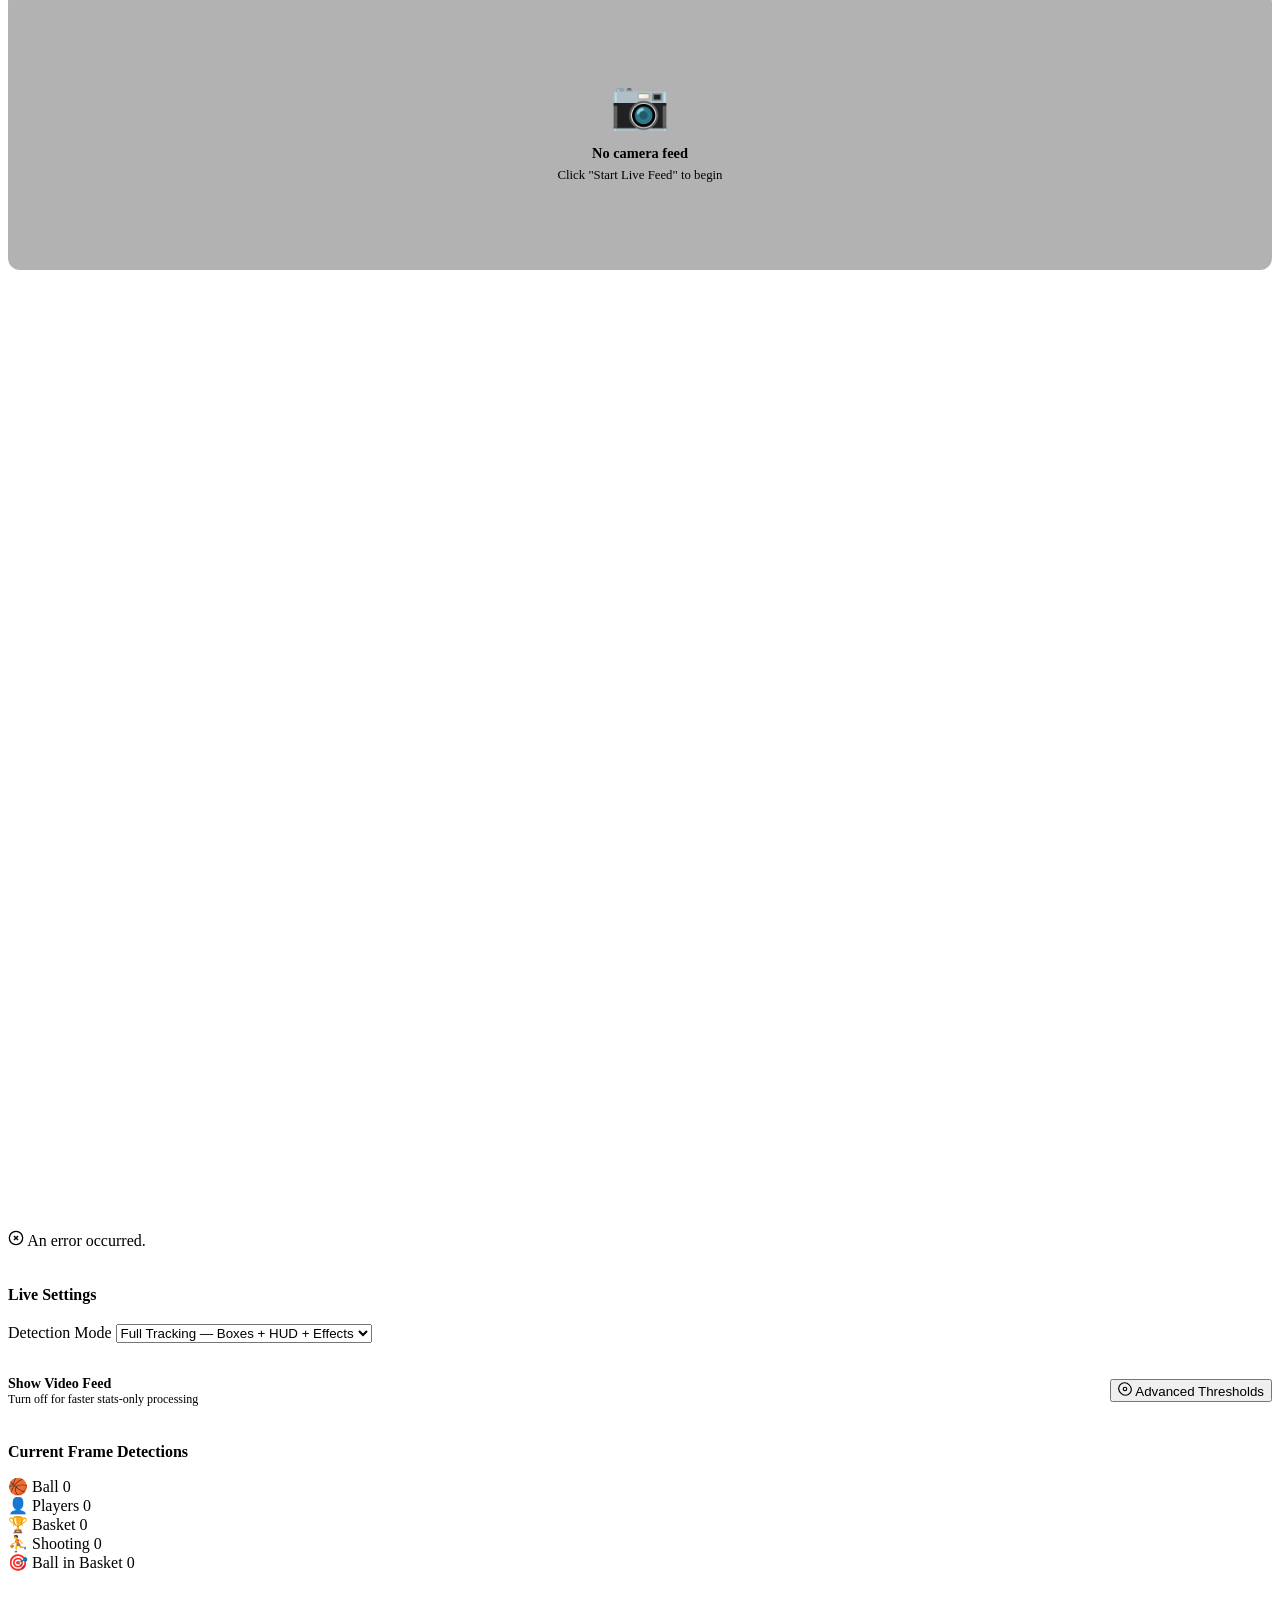
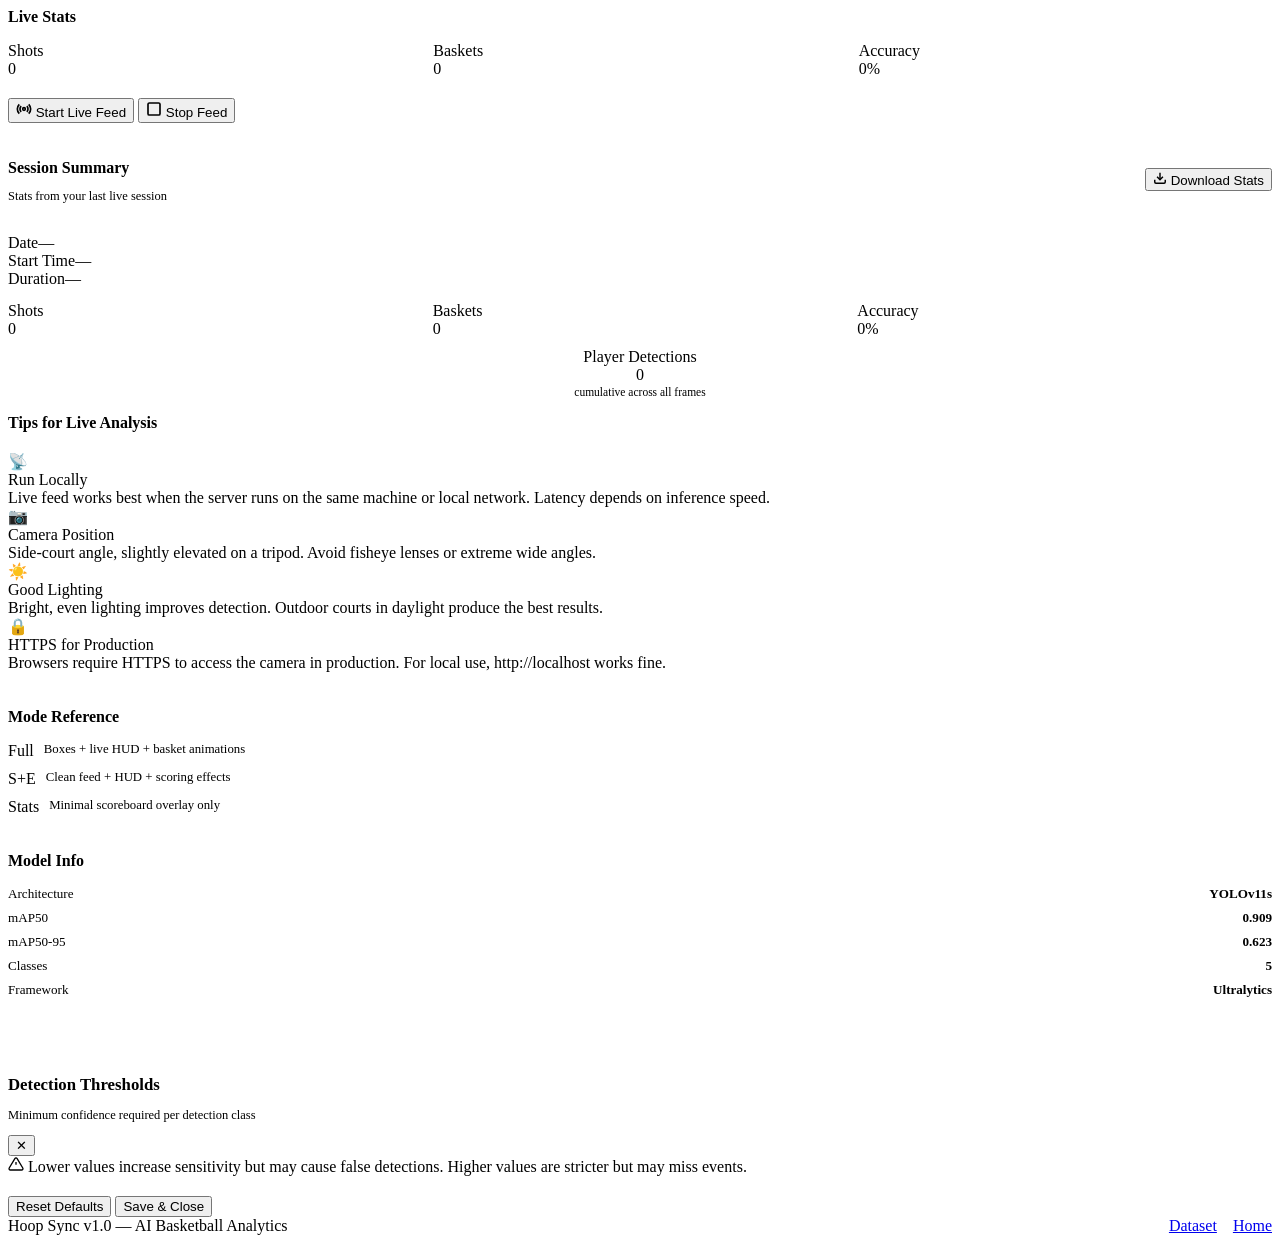
==== commit 44e7d7ee: "feat: add toggle for video feed display and implement stats-only mode with detection counts" ====
--- a/frontend/app/index.html
+++ b/frontend/app/index.html
@@ -334,10 +334,51 @@
               <option value="stats_only">Stats Only — Minimal HUD</option>
             </select>
           </div>
-          <button class="btn btn-outline btn-sm" id="btnLiveAdvanced">
-            <svg width="14" height="14" viewBox="0 0 24 24" fill="none" stroke="currentColor" stroke-width="2"><circle cx="12" cy="12" r="3"/><path d="M19.07 4.93a10 10 0 0 1 1.41 14.14A10 10 0 0 1 4.93 19.07 10 10 0 0 1 3.52 4.93 10 10 0 0 1 19.07 4.93"/></svg>
-            Advanced Thresholds
-          </button>
+          <div style="display:flex;align-items:center;justify-content:space-between;flex-wrap:wrap;gap:12px;margin-top:16px;padding-top:16px;border-top:1px solid var(--border-light);">
+            <div class="toggle-wrap" id="feedToggleWrap" style="cursor:pointer;">
+              <div class="toggle on" id="feedToggle"></div>
+              <div>
+                <div style="font-size:0.88rem;font-weight:600;" id="feedToggleLabel">Show Video Feed</div>
+                <div style="font-size:0.75rem;color:var(--text-muted);">Turn off for faster stats-only processing</div>
+              </div>
+            </div>
+            <button class="btn btn-outline btn-sm" id="btnLiveAdvanced">
+              <svg width="14" height="14" viewBox="0 0 24 24" fill="none" stroke="currentColor" stroke-width="2"><circle cx="12" cy="12" r="3"/><path d="M19.07 4.93a10 10 0 0 1 1.41 14.14A10 10 0 0 1 4.93 19.07 10 10 0 0 1 3.52 4.93 10 10 0 0 1 19.07 4.93"/></svg>
+              Advanced Thresholds
+            </button>
+          </div>
+        </div>
+
+        <!-- No-feed detection counts (visible in stats-only mode) -->
+        <div class="card card-body hidden" id="noFeedStatsSection">
+          <h3 style="font-size:1rem;margin-bottom:16px;">Current Frame Detections</h3>
+          <div class="detect-grid">
+            <div class="detect-item">
+              <span class="detect-icon">🏀</span>
+              <span class="detect-label">Ball</span>
+              <span class="detect-val" id="countBall">0</span>
+            </div>
+            <div class="detect-item">
+              <span class="detect-icon">👤</span>
+              <span class="detect-label">Players</span>
+              <span class="detect-val" id="countPlayer">0</span>
+            </div>
+            <div class="detect-item">
+              <span class="detect-icon">🏆</span>
+              <span class="detect-label">Basket</span>
+              <span class="detect-val" id="countBasket">0</span>
+            </div>
+            <div class="detect-item">
+              <span class="detect-icon">⛹️</span>
+              <span class="detect-label">Shooting</span>
+              <span class="detect-val" id="countShooting">0</span>
+            </div>
+            <div class="detect-item" style="grid-column:span 2;">
+              <span class="detect-icon">🎯</span>
+              <span class="detect-label">Ball in Basket</span>
+              <span class="detect-val" id="countBallInBasket">0</span>
+            </div>
+          </div>
         </div>
 
         <!-- Live stats (visible while streaming) -->
